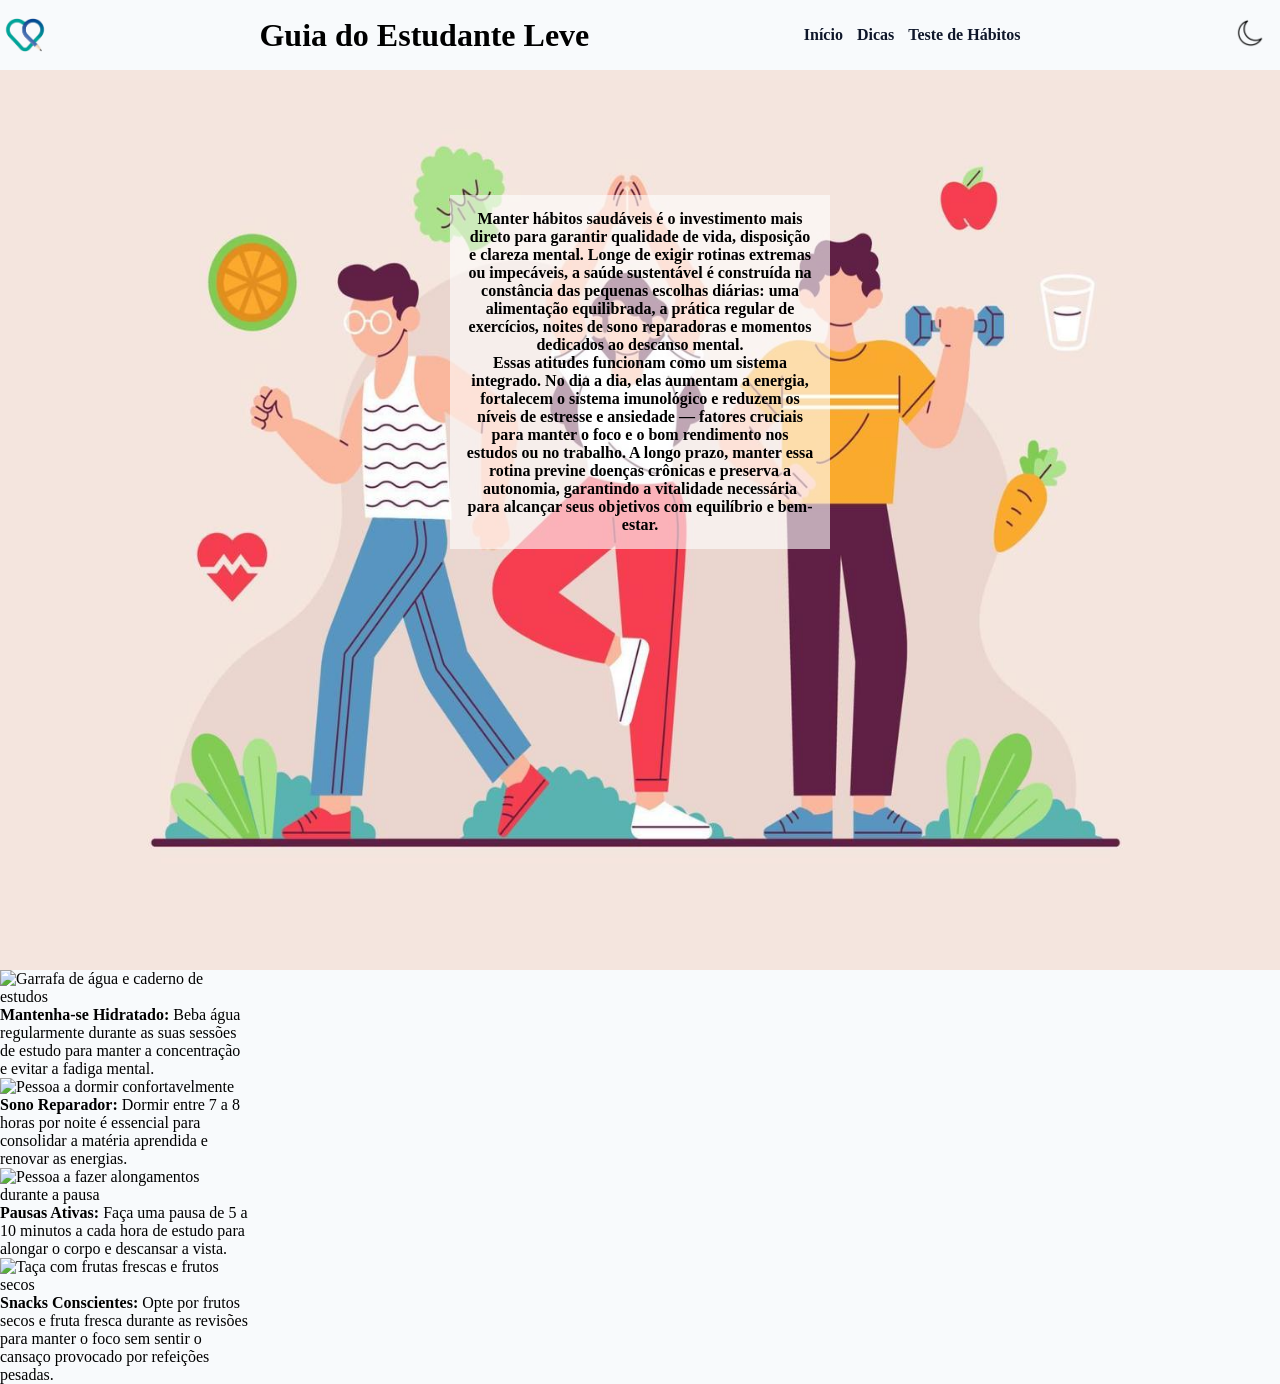
==== index.html @ 9bb0fdd1 "Criação da pagina incial" ====
<!DOCTYPE html>
<html lang="en">

<head>
    <meta charset="UTF-8">
    <meta name="viewport" content="width=device-width, initial-scale=1.0">
    <title>Document</title>
    <link rel="stylesheet" href="Cores.css">
    <link rel="stylesheet" href="Indexstyle.css">

</head>

<body>
    <header>
        <div class="logo">
            <img src="Logo.png" alt="">
        </div>
        <div class="Titulo">
            <h1>Guia do Estudante Leve</h1>
        </div>
        <div class="Menu">
            <nav>
                <a href="">Início</a>
                <a href="">Dicas</a>
                <a href="">Teste de Hábitos</a>
            </nav>
        </div>
        <div class="Tema">
            <button><img src="ModoClaro.png" alt=""></button>
        </div>
    </header>
    <main>
        <section class="Banner">
            <img src="image copy.png" alt="">
            <p>Manter hábitos saudáveis é o investimento mais direto para garantir qualidade de vida, disposição e
                clareza mental. Longe de exigir rotinas extremas ou impecáveis, a saúde sustentável é construída na
                constância das pequenas escolhas diárias: uma alimentação equilibrada, a prática regular de exercícios,
                noites de sono reparadoras e momentos dedicados ao descanso mental.
                <br>
                Essas atitudes funcionam como um sistema integrado. No dia a dia, elas aumentam a energia, fortalecem o
                sistema imunológico e reduzem os níveis de estresse e ansiedade — fatores cruciais para manter o foco e
                o bom rendimento nos estudos ou no trabalho. A longo prazo, manter essa rotina previne doenças crônicas
                e preserva a autonomia, garantindo a vitalidade necessária para alcançar seus objetivos com equilíbrio e
                bem-estar.
            </p>
        </section>
        <section class="Dicas">
            <div class="CardDica">
                <div class="ImgDica">
                    <img src="https://images.unsplash.com/photo-1548839140-29a749e1bc4e?w=500"
                        alt="Garrafa de água e caderno de estudos">
                </div>
                <p><strong>Mantenha-se Hidratado:</strong> Beba água regularmente durante as suas sessões de estudo para
                    manter a concentração e evitar a fadiga mental.</p>
            </div>

            <div class="CardDica">
                <div class="ImgDica">
                    <img src="https://images.unsplash.com/photo-1511295742362-92c96b124e52?w=500"
                        alt="Pessoa a dormir confortavelmente">
                </div>
                <p><strong>Sono Reparador:</strong> Dormir entre 7 a 8 horas por noite é essencial para consolidar a
                    matéria aprendida e renovar as energias.</p>
            </div>

            <div class="CardDica">
                <div class="ImgDica">
                    <img src="https://images.unsplash.com/photo-1506126613408-eca07ce68773?w=500"
                        alt="Pessoa a fazer alongamentos durante a pausa">
                </div>
                <p><strong>Pausas Ativas:</strong> Faça uma pausa de 5 a 10 minutos a cada hora de estudo para alongar o
                    corpo e descansar a vista.</p>
            </div>

            <div class="CardDica">
                <div class="ImgDica">
                    <img src="https://images.unsplash.com/photo-1498837167922-ddd27525d352?w=500"
                        alt="Taça com frutas frescas e frutos secos">
                </div>
                <p><strong>Snacks Conscientes:</strong> Opte por frutos secos e fruta fresca durante as revisões para
                    manter o foco sem sentir o cansaço provocado por refeições pesadas.</p>
            </div>
        </section>
    </main>
</body>

</html>
---- Cores.css ----
/* ===================================================
   TEMA CLARO (Padrão)
   =================================================== */
:root {
  /* Cores de Marca / Ação */
  --primary: #10b981;          /* Verde Esmeralda: Vitalidade e bem-estar */
  --primary-hover: #059669;    
  --secondary: #3b82f6;        /* Azul Foco: Estudos e concentração */
  --secondary-hover: #2563eb;  
  --accent: #f59e0b;           /* Laranja/Âmbar: Energia e destaques */

  /* Superfícies e Fundos */
  --bg-main: #f8fafc;          /* Fundo suave para não cansar a vista */
  --bg-card: #ffffff;          /* Fundo de cards e contêineres */
  --bg-cardTraparent: rgba(255, 255, 255, 0.6);
  --bg-muted: #f1f5f9;         /* Fundo secundário / formulários */

  /* Tipografia */
  --text-main: #0f172a;        /* Texto principal (alto contraste) */
  --text-muted: #64748b;       /* Subtítulos e legendas */
  --text-inverse: #ffffff;     /* Texto sobre fundos escuros */

  /* Bordas e Elementos */
  --border-color: #e2e8f0;     /* Linhas e bordas sutis */
  --shadow: 0 4px 6px -1px rgba(0, 0, 0, 0.05);

  /* Status */
  --status-success: #22c55e;
  --status-warning: #f59e0b;
  --status-danger: #ef4444;
}

/* ===================================================
   TEMA ESCURO (Ativado por classe ou atributo)
   =================================================== */
[data-theme="dark"] {
  /* Cores de Marca (Ajustadas para maior legibilidade no escuro) */
  --primary: #34d399;          /* Verde mais claro e vibrante */
  --primary-hover: #10b981;    
  --secondary: #60a5fa;        /* Azul suavizado */
  --secondary-hover: #3b82f6;  
  --accent: #fbbf24;           

  /* Superfícies e Fundos */
  --bg-main: #0f172a;          /* Azul-noturno profundo */
  --bg-card: #1e293b;          /* Fundo de cards levemente mais claro */
  --bg-muted: #334155;         /* Fundo de destaques e inputs */

  /* Tipografia */
  --text-main: #f8fafc;        /* Texto claro */
  --text-muted: #94a3b8;       /* Texto secundário em tom médio */
  --text-inverse: #0f172a;     /* Texto para botões com fundo claro */

  /* Bordas e Elementos */
  --border-color: #334155;     /* Bordas em tom escuro */
  --shadow: 0 4px 6px -1px rgba(0, 0, 0, 0.3);

  /* Status */
  --status-success: #4ade80;
  --status-warning: #facc15;
  --status-danger: #f87171;
}
---- Indexstyle.css ----
*{
    margin: 0px;
    padding: 0px;
}
body{
    background-color: var(--bg-main);
}

header a{
    padding: 5px;
    font-weight: bolder;
    text-decoration: none;
    color: var(--text-main);
}
header a:hover{
    color: var(--secondary-hover);
}
.Banner{
      max-width: 100dvw;
   height: 100dvh;
   display: flex;
   justify-content: center;
   background-color: rgb(244, 229, 222);
}
.Banner img{
   position: absolute;
     max-width: 100dvw;
   height: 100dvh;
  
}
header{
    display: flex;
    justify-content: space-between;
    align-items: center;
    min-height: 70px;
}
.Banner p{
     position: relative;
    top: 125px;

    background-color: var(--bg-cardTraparent);
    width: 350px;
    text-align: center;
    font-weight: bold;
    height:  max-content;
    padding: 15px;
}
.logo{
    width: 50px;
    height: 50px;
}
.logo img{
      width: 50px;
    height: 50px;
}
.Tema img{
    width: 30px;
}
.Tema{
 width: 30px;
 margin-right: 15px;

}
.Tema button{
    background-color: transparent;
    border: transparent;
    cursor: pointer;
}
.Dicas{
    display: grid;

}
.CardDica{
    width: 250px;
    
}
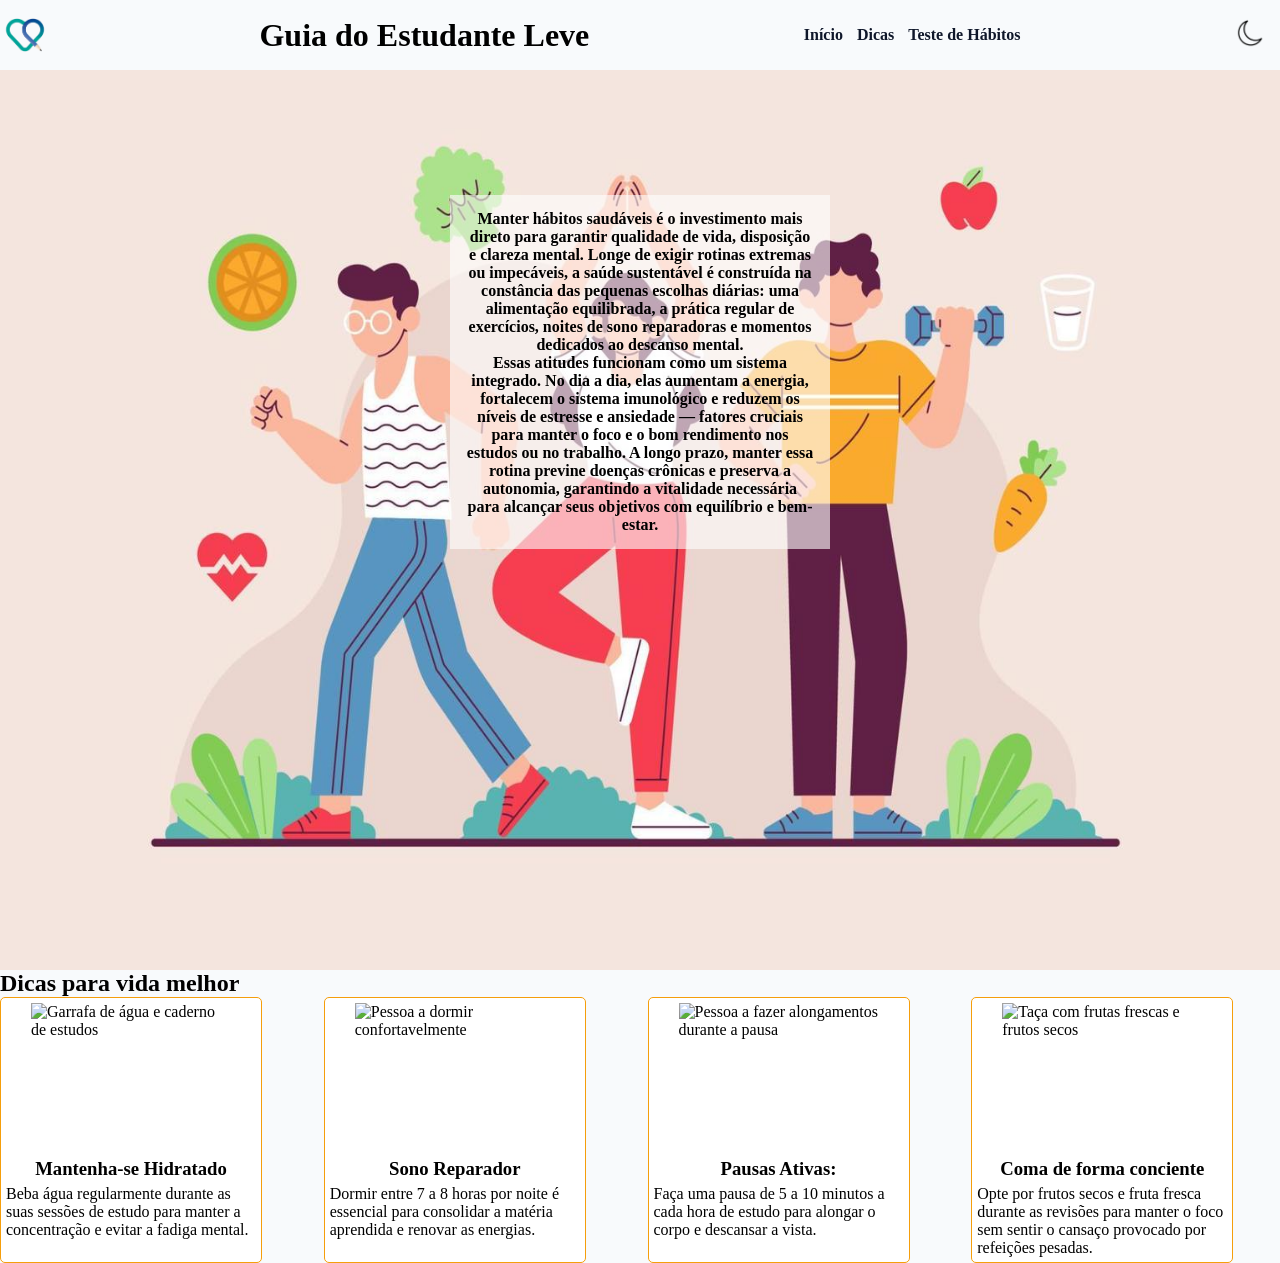
==== commit d6fb1d63: "Inicio do form" ====
--- a/index.html
+++ b/index.html
@@ -44,13 +44,17 @@
                 bem-estar.
             </p>
         </section>
+        <div class="TituloSection">
+            <h2>Dicas para vida melhor</h2>
+        </div>
         <section class="Dicas">
             <div class="CardDica">
                 <div class="ImgDica">
                     <img src="https://images.unsplash.com/photo-1548839140-29a749e1bc4e?w=500"
                         alt="Garrafa de água e caderno de estudos">
                 </div>
-                <p><strong>Mantenha-se Hidratado:</strong> Beba água regularmente durante as suas sessões de estudo para
+                <h3>Mantenha-se Hidratado</h3>
+                <p>Beba água regularmente durante as suas sessões de estudo para
                     manter a concentração e evitar a fadiga mental.</p>
             </div>
 
@@ -59,7 +63,8 @@
                     <img src="https://images.unsplash.com/photo-1511295742362-92c96b124e52?w=500"
                         alt="Pessoa a dormir confortavelmente">
                 </div>
-                <p><strong>Sono Reparador:</strong> Dormir entre 7 a 8 horas por noite é essencial para consolidar a
+                <h3>Sono Reparador</h3>
+                <p> Dormir entre 7 a 8 horas por noite é essencial para consolidar a
                     matéria aprendida e renovar as energias.</p>
             </div>
 
@@ -68,7 +73,8 @@
                     <img src="https://images.unsplash.com/photo-1506126613408-eca07ce68773?w=500"
                         alt="Pessoa a fazer alongamentos durante a pausa">
                 </div>
-                <p><strong>Pausas Ativas:</strong> Faça uma pausa de 5 a 10 minutos a cada hora de estudo para alongar o
+                <h3>Pausas Ativas:</h3>
+                <p><strong></strong> Faça uma pausa de 5 a 10 minutos a cada hora de estudo para alongar o
                     corpo e descansar a vista.</p>
             </div>
 
@@ -77,7 +83,8 @@
                     <img src="https://images.unsplash.com/photo-1498837167922-ddd27525d352?w=500"
                         alt="Taça com frutas frescas e frutos secos">
                 </div>
-                <p><strong>Snacks Conscientes:</strong> Opte por frutos secos e fruta fresca durante as revisões para
+                <h3>Coma de forma conciente</h3>
+                <p><strong></strong> Opte por frutos secos e fruta fresca durante as revisões para
                     manter o foco sem sentir o cansaço provocado por refeições pesadas.</p>
             </div>
         </section>
--- a/Indexstyle.css
+++ b/Indexstyle.css
@@ -1,76 +1,114 @@
-*{
+* {
     margin: 0px;
     padding: 0px;
 }
-body{
+
+body {
     background-color: var(--bg-main);
 }
 
-header a{
+header a {
     padding: 5px;
     font-weight: bolder;
     text-decoration: none;
     color: var(--text-main);
 }
-header a:hover{
+
+header a:hover {
     color: var(--secondary-hover);
 }
-.Banner{
-      max-width: 100dvw;
-   height: 100dvh;
-   display: flex;
-   justify-content: center;
-   background-color: rgb(244, 229, 222);
+
+.Banner {
+    max-width: 100dvw;
+    height: 100dvh;
+    display: flex;
+    justify-content: center;
+    background-color: rgb(244, 229, 222);
 }
-.Banner img{
-   position: absolute;
-     max-width: 100dvw;
-   height: 100dvh;
-  
+
+.Banner img {
+    position: absolute;
+    max-width: 100dvw;
+    height: 100dvh;
+
 }
-header{
+
+header {
     display: flex;
     justify-content: space-between;
     align-items: center;
     min-height: 70px;
 }
-.Banner p{
-     position: relative;
+
+.Banner p {
+    position: relative;
     top: 125px;
 
     background-color: var(--bg-cardTraparent);
     width: 350px;
     text-align: center;
     font-weight: bold;
-    height:  max-content;
+    height: max-content;
     padding: 15px;
 }
-.logo{
+
+.logo {
     width: 50px;
     height: 50px;
 }
-.logo img{
-      width: 50px;
+
+.logo img {
+    width: 50px;
     height: 50px;
 }
-.Tema img{
+
+.Tema img {
     width: 30px;
 }
-.Tema{
- width: 30px;
- margin-right: 15px;
+
+.Tema {
+    width: 30px;
+    margin-right: 15px;
 
 }
-.Tema button{
+
+.Tema button {
     background-color: transparent;
     border: transparent;
     cursor: pointer;
 }
-.Dicas{
+
+.Dicas {
     display: grid;
+    grid-template-columns: repeat(auto-fit, minmax(250px, 1fr));
+    justify-content: center;
+    gap: 15px;
+    align-content: center;
+}
+.CardDica:hover{
+    transform: scale(1.05);
+}
 
+.CardDica {
+    width: 250px;
+    background-color: var(--bg-card);
+    border-radius: 5px;
+    border: 1px solid var(--accent);
+    padding: 5px;
 }
-.CardDica{
-    width: 250px;
-    
+
+.ImgDica {
+    display: flex;
+    justify-content: center;
+    margin-bottom: 5px;
+}
+
+.ImgDica img {
+    height: 150px;
+    max-width: 200px;
+}
+
+.CardDica h3 {
+    margin-bottom: 5px;
+    text-align: center;
 }
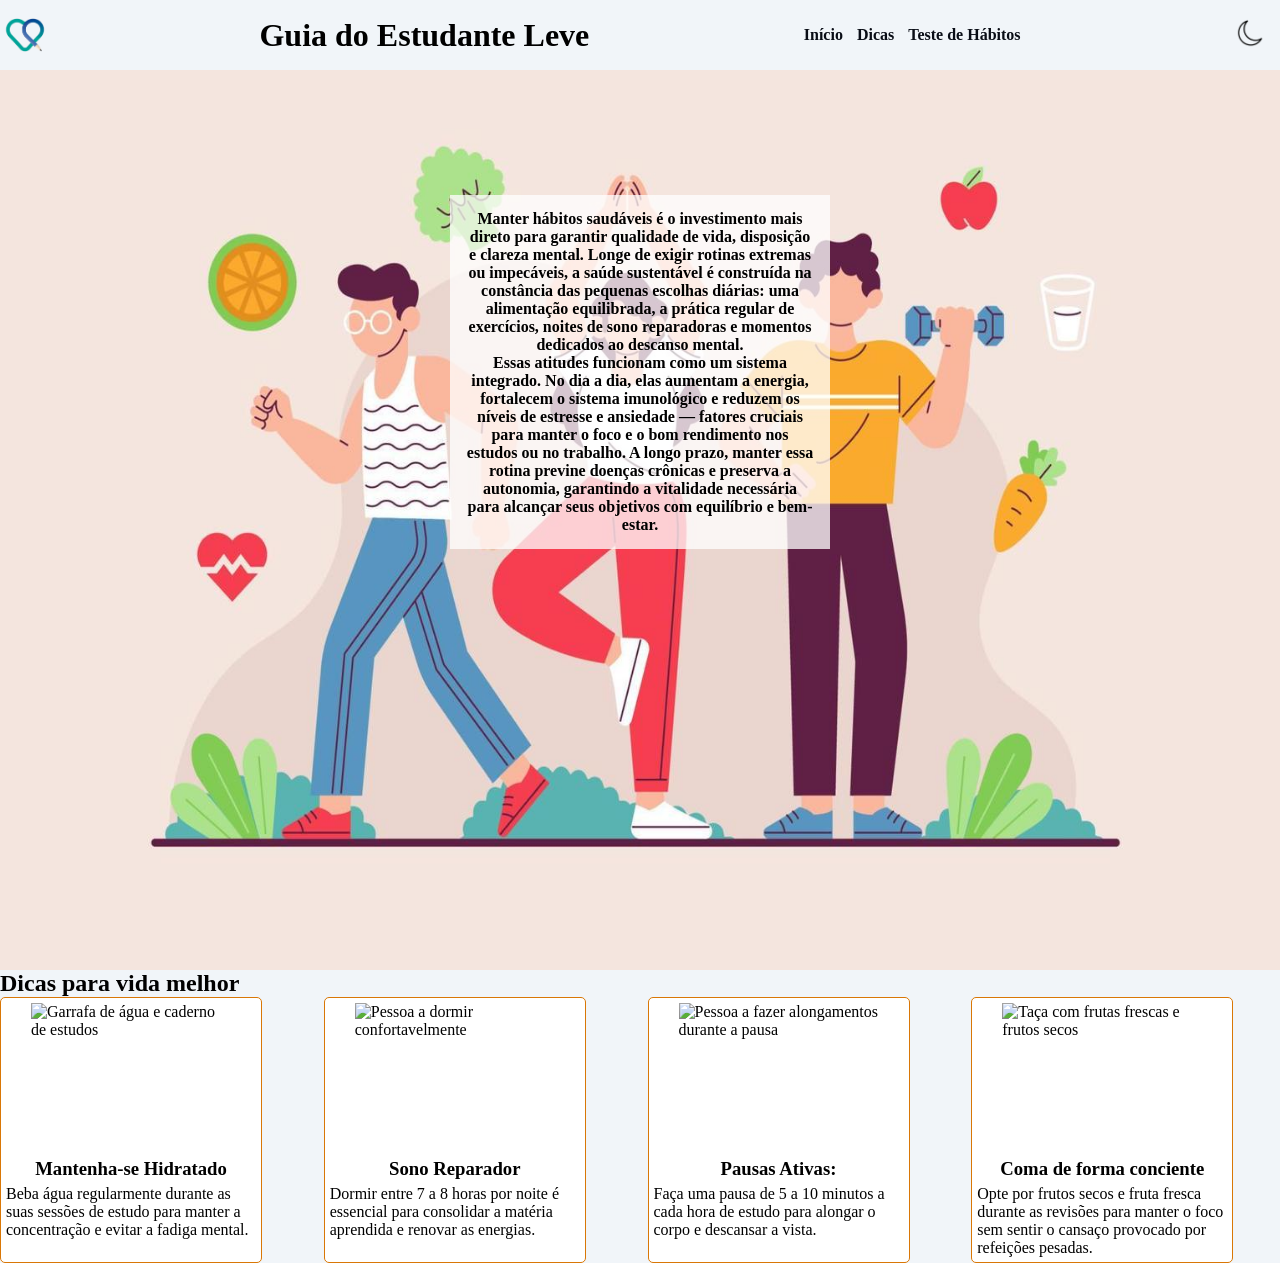
==== commit d9672f15: "Criação do formulario de bem-estar" ====
--- a/index.html
+++ b/index.html
@@ -20,13 +20,13 @@
         </div>
         <div class="Menu">
             <nav>
-                <a href="">Início</a>
-                <a href="">Dicas</a>
+                <a href="index.html">Início</a>
+                <a href="#Dicas">Dicas</a>
                 <a href="">Teste de Hábitos</a>
             </nav>
         </div>
         <div class="Tema">
-            <button><img src="ModoClaro.png" alt=""></button>
+            <button id="temaBt"><img src="ModoClaro.png" alt=""></button>
         </div>
     </header>
     <main>
@@ -47,7 +47,7 @@
         <div class="TituloSection">
             <h2>Dicas para vida melhor</h2>
         </div>
-        <section class="Dicas">
+        <section class="Dicas" id="Dicas">
             <div class="CardDica">
                 <div class="ImgDica">
                     <img src="https://images.unsplash.com/photo-1548839140-29a749e1bc4e?w=500"
--- a/Cores.css
+++ b/Cores.css
@@ -1,62 +1,63 @@
 /* ===================================================
-   TEMA CLARO (Padrão)
+   TEMA CLARO (Padrão) - Estilo Moderno e Limpo
    =================================================== */
 :root {
   /* Cores de Marca / Ação */
-  --primary: #10b981;          /* Verde Esmeralda: Vitalidade e bem-estar */
-  --primary-hover: #059669;    
-  --secondary: #3b82f6;        /* Azul Foco: Estudos e concentração */
-  --secondary-hover: #2563eb;  
-  --accent: #f59e0b;           /* Laranja/Âmbar: Energia e destaques */
+  --primary: #059669;          /* Esmeralda profundo para foco */
+  --primary-hover: #047857;    
+  --secondary: #2563eb;        /* Azul técnico */
+  --secondary-hover: #1d4ed8;  
+  --accent: #d97706;           /* Âmbar de destaque */
 
   /* Superfícies e Fundos */
-  --bg-main: #f8fafc;          /* Fundo suave para não cansar a vista */
-  --bg-card: #ffffff;          /* Fundo de cards e contêineres */
-  --bg-cardTraparent: rgba(255, 255, 255, 0.6);
-  --bg-muted: #f1f5f9;         /* Fundo secundário / formulários */
+  --bg-main: #f1f5f9;          /* Fundo cinza claro suave */
+  --bg-card: #ffffff;          /* Fundo dos cards sólido */
+  --bg-cardTransparent: rgba(255, 255, 255, 0.75);
+  --bg-muted: #e2e8f0;         /* Inputs e áreas secundárias */
 
   /* Tipografia */
-  --text-main: #0f172a;        /* Texto principal (alto contraste) */
-  --text-muted: #64748b;       /* Subtítulos e legendas */
-  --text-inverse: #ffffff;     /* Texto sobre fundos escuros */
+  --text-main: #090d16;        /* Preto quase absoluto para alto contraste */
+  --text-muted: #475569;       /* Cinza intermediário para legendas */
+  --text-inverse: #ffffff;     /* Texto claro para botões */
 
   /* Bordas e Elementos */
-  --border-color: #e2e8f0;     /* Linhas e bordas sutis */
-  --shadow: 0 4px 6px -1px rgba(0, 0, 0, 0.05);
+  --border-color: #cbd5e1;     /* Bordas bem definidas */
+  --shadow: 0 10px 15px -3px rgba(0, 0, 0, 0.08), 0 4px 6px -4px rgba(0, 0, 0, 0.08);
+
+  /* Status */
+  --status-success: #16a34a;
+  --status-warning: #d97706;
+  --status-danger: #dc2626;
+}
+
+/* ===================================================
+   TEMA ESCURO (Dark Mode Customizado) - Totalmente na sua vibe
+   =================================================== */
+[data-theme="dark"] {
+  /* Cores de Marca (Vibrantes e de alto destaque no escuro) */
+  --primary: #10b981;          /* Verde Esmeralda vivo */
+  --primary-hover: #34d399;    
+  --secondary: #3b82f6;        /* Azul brilhante */
+  --secondary-hover: #60a5fa;  
+  --accent: #f59e0b;           /* Laranja âmbar vivo */
+
+  /* Superfícies e Fundos (Tons de preto/grafite profundo) */
+  --bg-main: #090d16;          /* Fundo escuro estilo IDE / ambiente imersivo */
+  --bg-card: #111827;          /* Cards em cinza grafite escuro */
+  --bg-cardTransparent: rgba(17, 24, 39, 0.8);
+  --bg-muted: #1f2937;         /* Fundo de inputs e elementos secundários */
+
+  /* Tipografia */
+  --text-main: #f3f4f6;        /* Branco suave para evitar fadiga visual */
+  --text-muted: #9ca3af;       /* Cinza claro para textos secundários */
+  --text-inverse: #090d16;     /* Texto escuro para elementos de contraste */
+
+  /* Bordas e Elementos */
+  --border-color: #374151;     /* Bordas discretas em tom escuro */
+  --shadow: 0 10px 15px -3px rgba(0, 0, 0, 0.5), 0 4px 6px -4px rgba(0, 0, 0, 0.5);
 
   /* Status */
   --status-success: #22c55e;
   --status-warning: #f59e0b;
   --status-danger: #ef4444;
-}
-
-/* ===================================================
-   TEMA ESCURO (Ativado por classe ou atributo)
-   =================================================== */
-[data-theme="dark"] {
-  /* Cores de Marca (Ajustadas para maior legibilidade no escuro) */
-  --primary: #34d399;          /* Verde mais claro e vibrante */
-  --primary-hover: #10b981;    
-  --secondary: #60a5fa;        /* Azul suavizado */
-  --secondary-hover: #3b82f6;  
-  --accent: #fbbf24;           
-
-  /* Superfícies e Fundos */
-  --bg-main: #0f172a;          /* Azul-noturno profundo */
-  --bg-card: #1e293b;          /* Fundo de cards levemente mais claro */
-  --bg-muted: #334155;         /* Fundo de destaques e inputs */
-
-  /* Tipografia */
-  --text-main: #f8fafc;        /* Texto claro */
-  --text-muted: #94a3b8;       /* Texto secundário em tom médio */
-  --text-inverse: #0f172a;     /* Texto para botões com fundo claro */
-
-  /* Bordas e Elementos */
-  --border-color: #334155;     /* Bordas em tom escuro */
-  --shadow: 0 4px 6px -1px rgba(0, 0, 0, 0.3);
-
-  /* Status */
-  --status-success: #4ade80;
-  --status-warning: #facc15;
-  --status-danger: #f87171;
 }
--- a/Indexstyle.css
+++ b/Indexstyle.css
@@ -44,7 +44,7 @@
     position: relative;
     top: 125px;
 
-    background-color: var(--bg-cardTraparent);
+    background-color: var( --bg-cardTransparent);
     width: 350px;
     text-align: center;
     font-weight: bold;
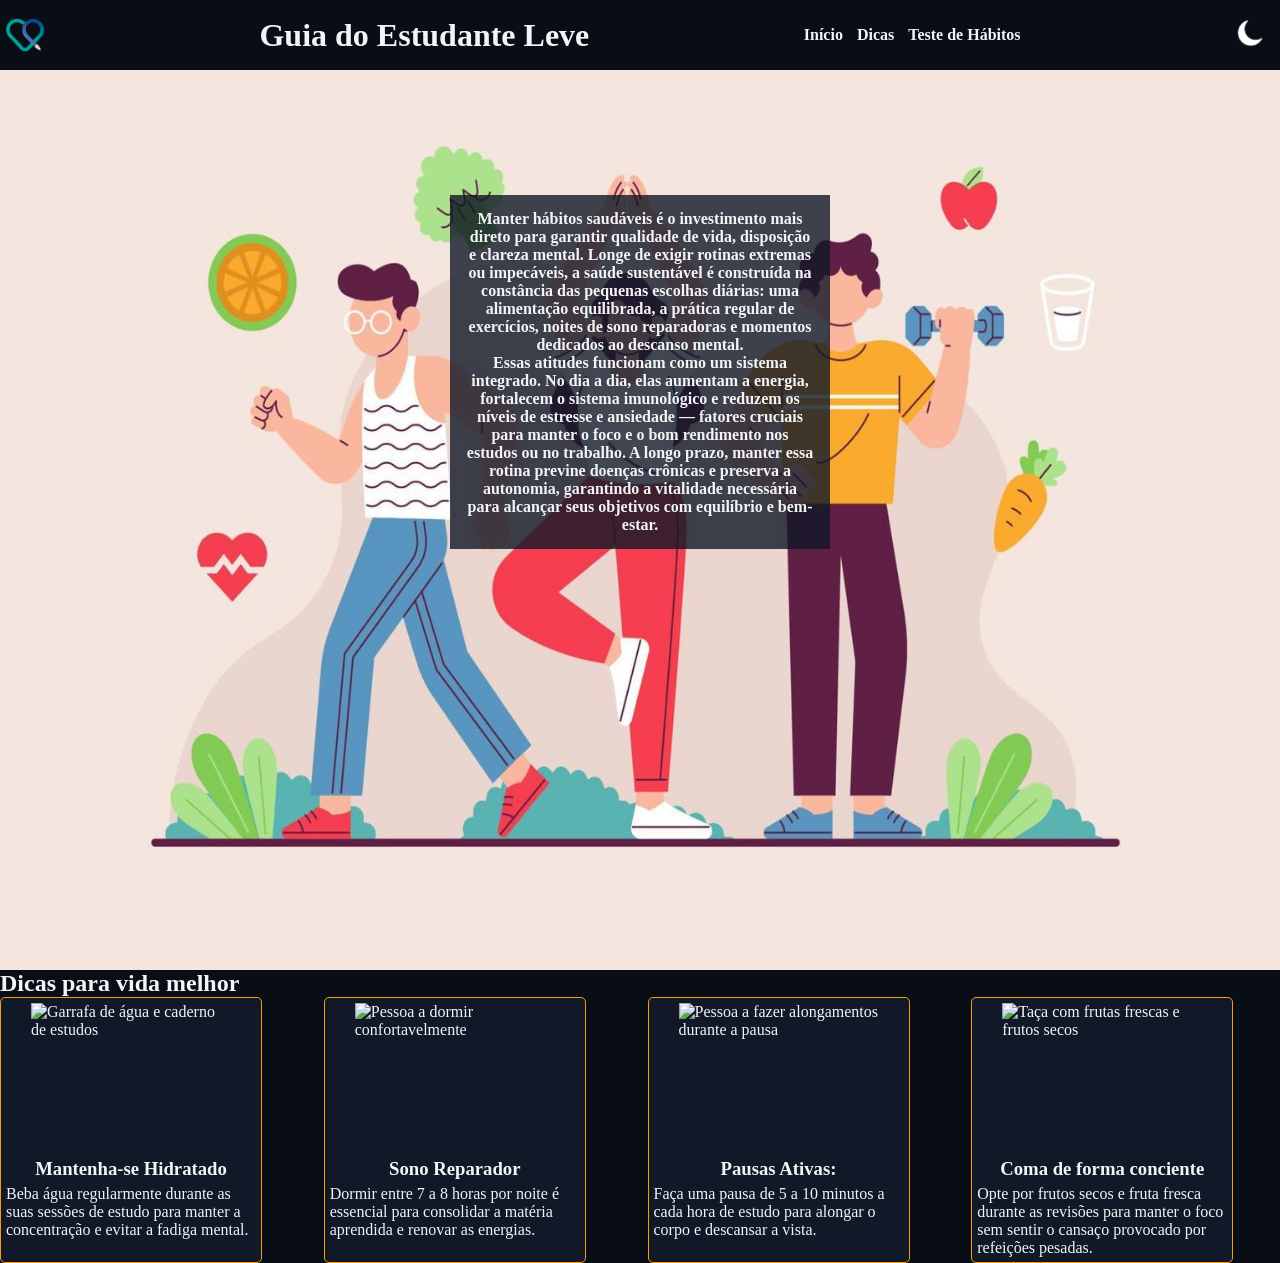
==== commit 1ca083de: "Reparos" ====
--- a/index.html
+++ b/index.html
@@ -7,6 +7,7 @@
     <title>Document</title>
     <link rel="stylesheet" href="Cores.css">
     <link rel="stylesheet" href="Indexstyle.css">
+    <script src="HeaderMain.js" defer></script>
 
 </head>
 
@@ -22,7 +23,7 @@
             <nav>
                 <a href="index.html">Início</a>
                 <a href="#Dicas">Dicas</a>
-                <a href="">Teste de Hábitos</a>
+                <a href="testHabito.html">Teste de Hábitos</a>
             </nav>
         </div>
         <div class="Tema">
@@ -50,7 +51,7 @@
         <section class="Dicas" id="Dicas">
             <div class="CardDica">
                 <div class="ImgDica">
-                    <img src="https://images.unsplash.com/photo-1548839140-29a749e1bc4e?w=500"
+                    <img src="https://encrypted-tbn0.gstatic.com/images?q=tbn:ANd9GcRDXQjsnEOjVvS28x1rsCVJFOfV9PAK7P6QymBLSBgsltn8GVBOmJix0MI&s=10"
                         alt="Garrafa de água e caderno de estudos">
                 </div>
                 <h3>Mantenha-se Hidratado</h3>
@@ -60,7 +61,7 @@
 
             <div class="CardDica">
                 <div class="ImgDica">
-                    <img src="https://images.unsplash.com/photo-1511295742362-92c96b124e52?w=500"
+                    <img src="https://encrypted-tbn2.gstatic.com/images?q=tbn:ANd9GcQ9wJp1Ygy3Iq7OcQUhPZ84QJZkQaM7IFutWhWRbBJWMjykujNy"
                         alt="Pessoa a dormir confortavelmente">
                 </div>
                 <h3>Sono Reparador</h3>
--- a/Indexstyle.css
+++ b/Indexstyle.css
@@ -1,6 +1,7 @@
 * {
     margin: 0px;
     padding: 0px;
+    color: var(--text-main);
 }
 
 body {
